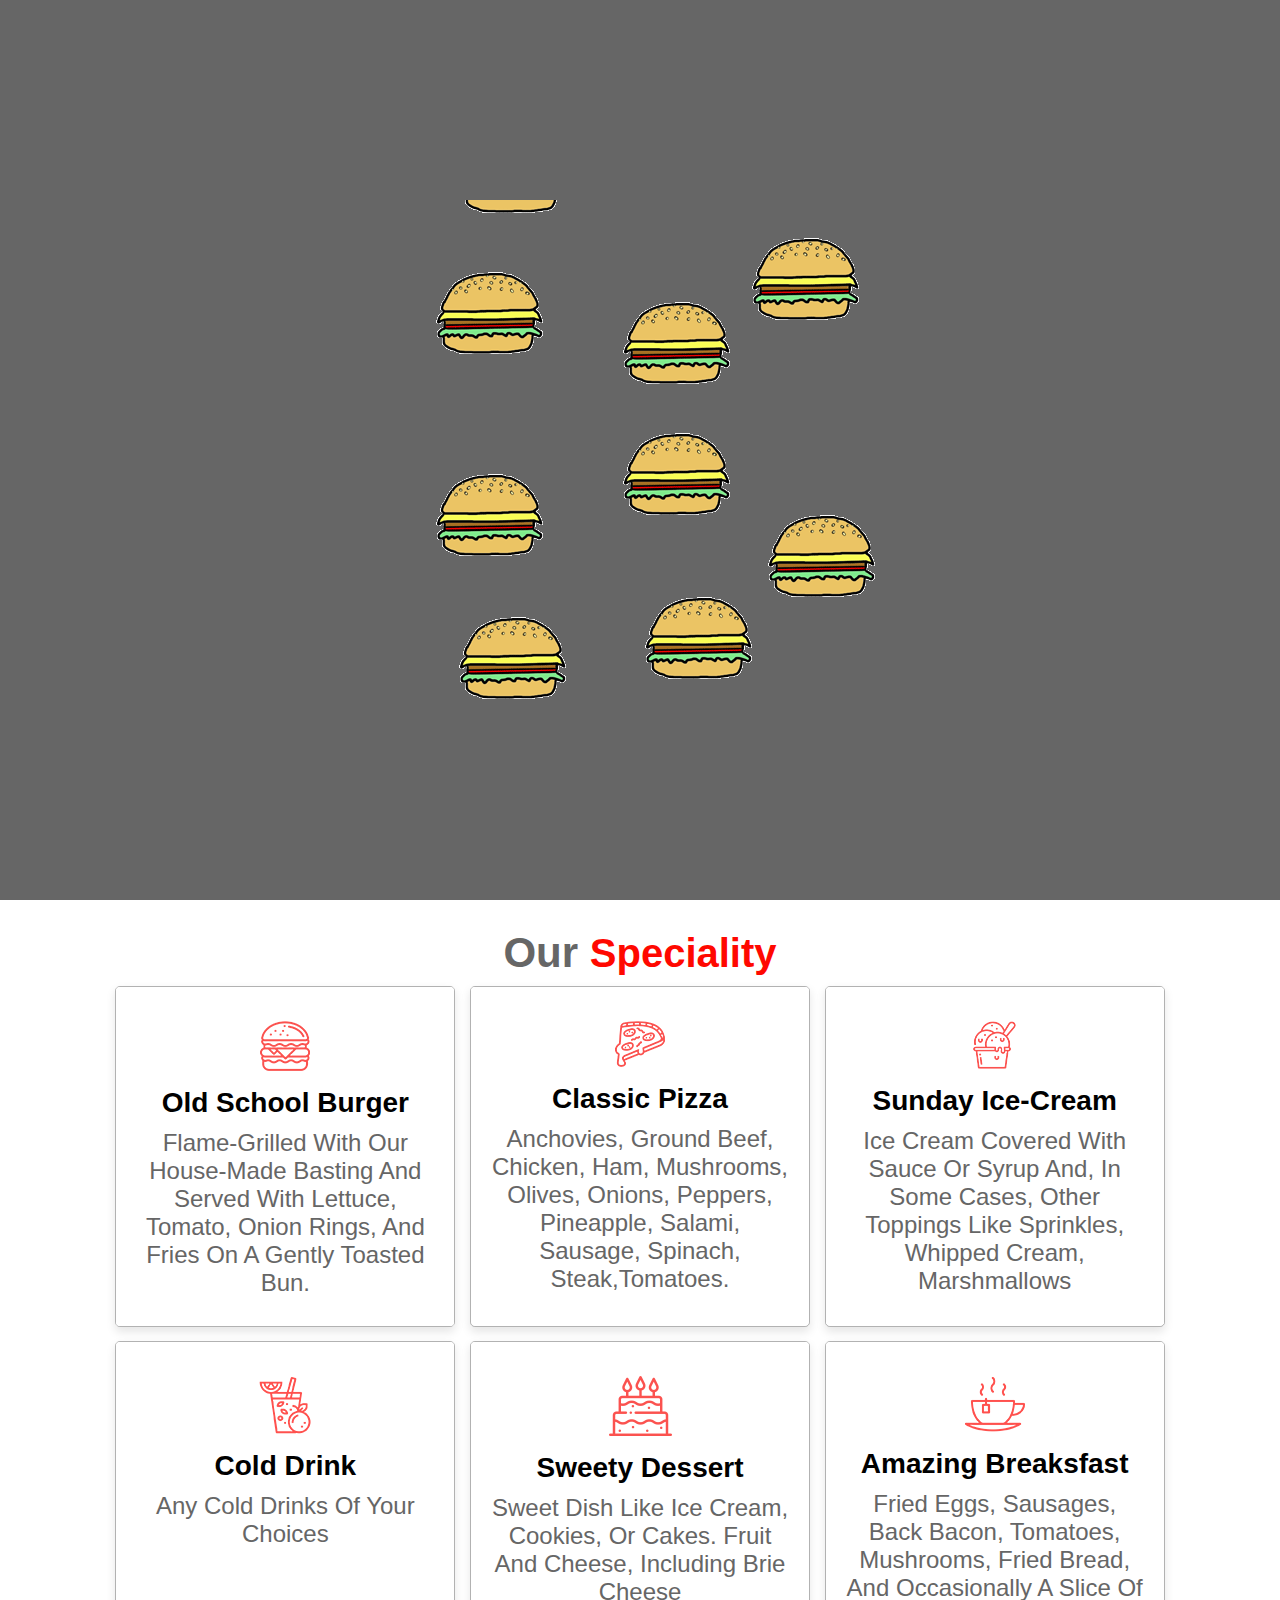
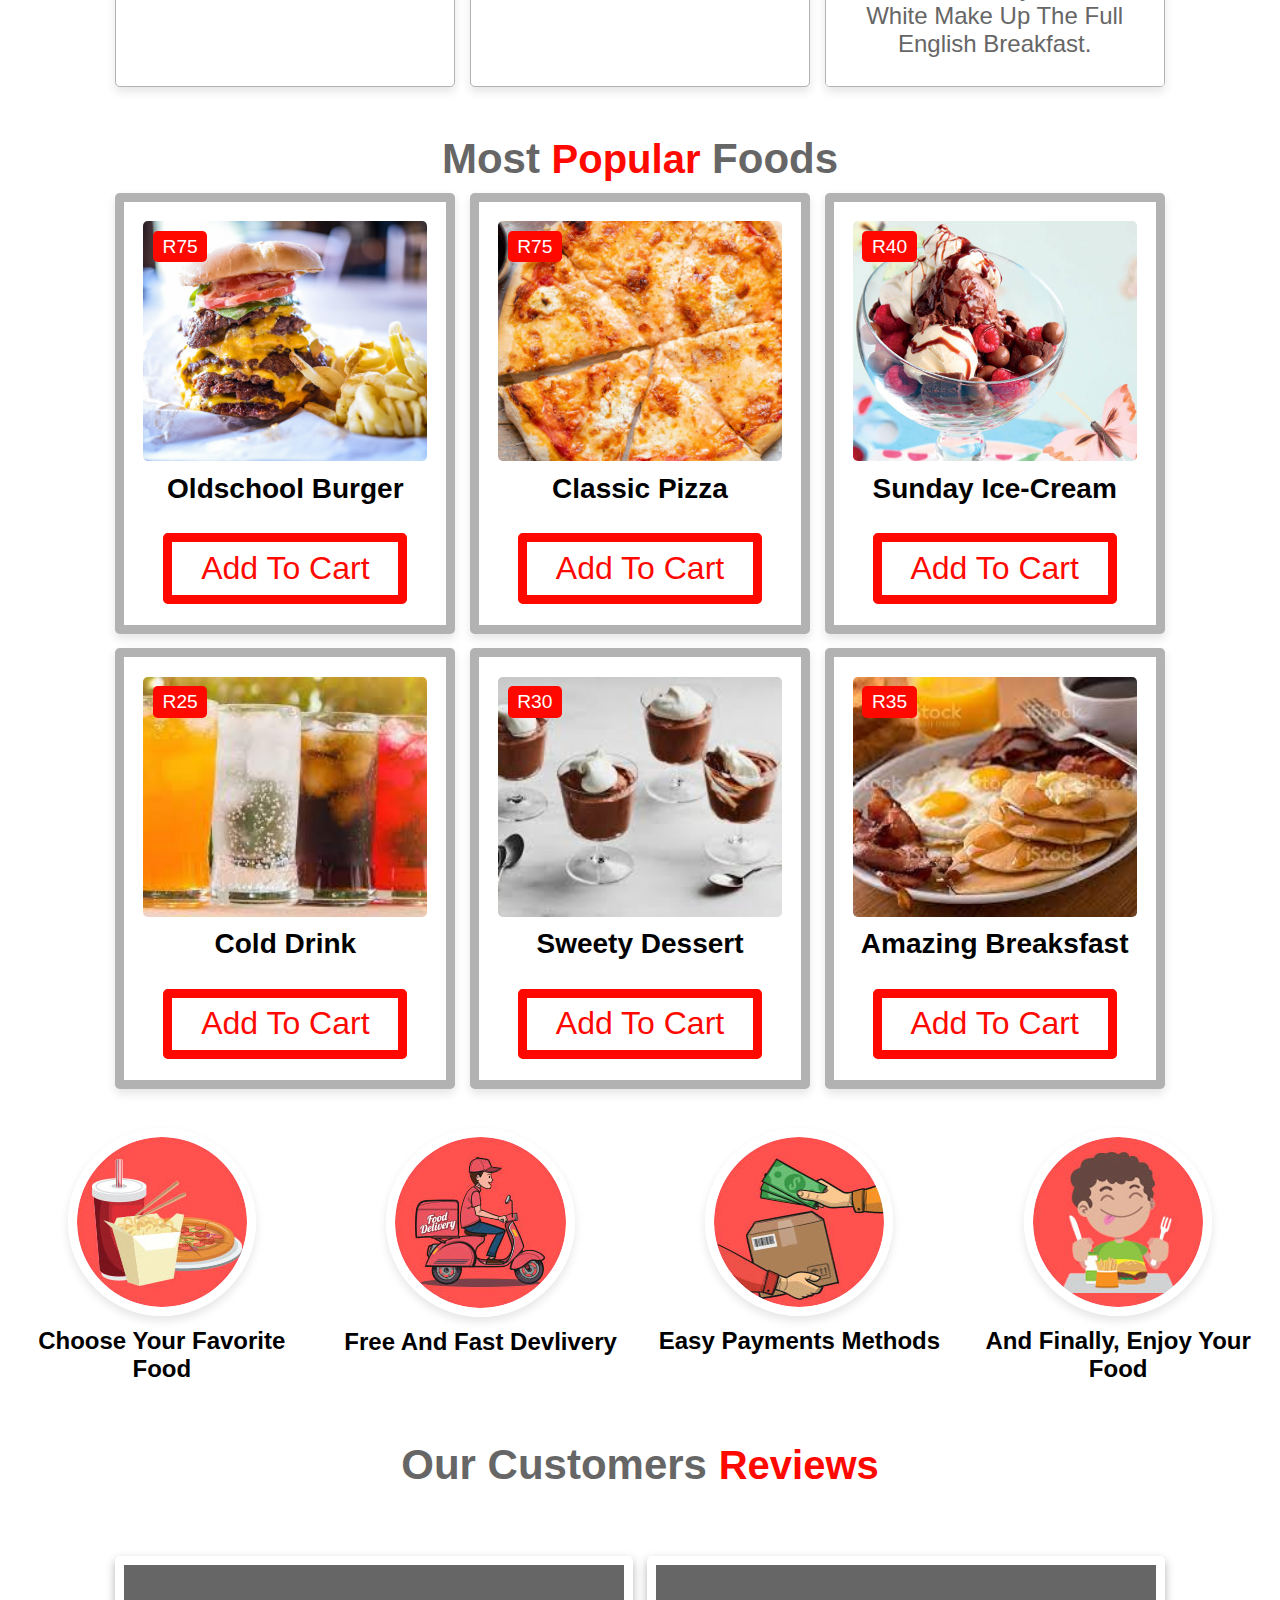
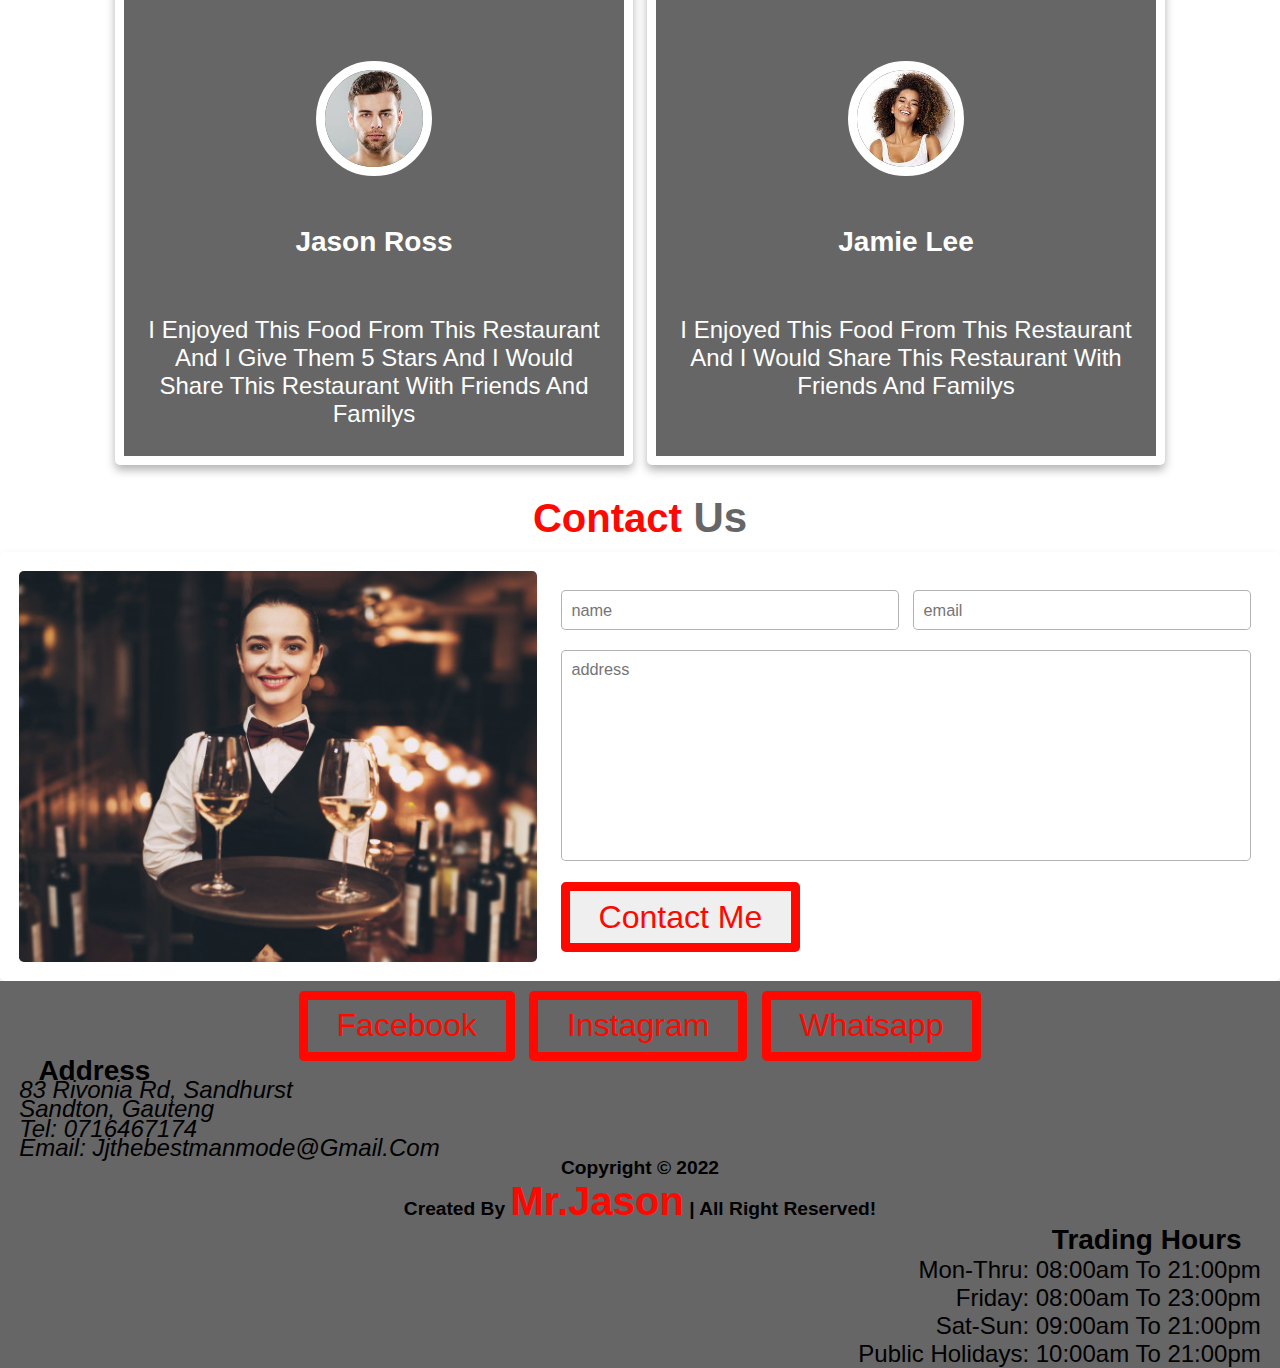
==== index.html @ c1f301dc "Add files via upload" ====
<!DOCTYPE html>
<html lang="en">
<head>
    <meta charset="UTF-8">
    <meta http-equiv="X-UA-Compatible" content="IE=edge">
    <meta name="viewport" content="width=device-width, initial-scale=1.0">
    <title>Restaurant</title>
    <!-- link css file -->
    <link rel="stylesheet" href="https://cdnjs.cloudflare.com/ajax/libs/font-awesome/6.2.0/css/all.min.css" integrity="sha512-xh6O/CkQoPOWDdYTDqeRdPCVd1SpvCA9XXcUnZS2FmJNp1coAFzvtCN9BmamE+4aHK8yyUHUSCcJHgXloTyT2A==" crossorigin="anonymous" referrerpolicy="no-referrer" />
    <link rel="stylesheet" href="css/style.css">
</head>
<body>
    <!-- header section starts -->
    <header>
        <a href="#" class="logo"><i class="fas fa-utensils"></i>Oldschool</a>

        <div id="menu-bar" class="fas fa-bars"></div>

        <nav class="navbar">
            <a href="#home">home</a>
            <a href="#speciality">speciality</a>
            <a href="#popular">popular</a>
            <a href="#review">review</a>
            <a href="#Contact">Contact</a>
            <a href="cartpage.html"><i class="fas fa-cart-shopping"></i>Cart<span class="cart">0</span></a>
        </nav>

    </header>

    <!-- home section start -->

    <section class="home" id="home">

        <div class="content">
            <h1 class="heading">One of the best Restaurant</h1>
            <p>
                The majority of these illustrious eateries use age-old recipes and have architecture and furnishings to match. You can taste a little bit of history without going broke at each of them, despite the fact that there are plenty of old-school.
            </p>
            <a href="#popular" class="btn"> order now</a>
        </div>
        <div class="image">
            <img src="media/home.jpg" alt="">
        </div>

    </section>

    <!-- speciality section starts -->

    <section class="speciality" id="speciality">
        <h1 class="heading"> Our <span>Speciality</span></h1>
        <div class="box-container">
            <div class="box">
                <img class="image"src="media/oldschool.jpeg" alt="">
                <div class="content">
                    <img src="media/s-1.png" alt="">
                    <h3>old school burger</h3>
                    <p>flame-grilled with our house-made basting and served with lettuce, tomato, onion rings, and fries on a gently toasted bun.</p>
                </div>
            </div>
            <div class="box">
                <img class="image"src="media/classicpizza.jpg" alt="">
                <div class="content">
                    <img src="media/s-2.png" alt="">
                    <h3>classic pizza</h3>
                    <p>Anchovies, ground beef, chicken, ham, mushrooms, olives, onions, peppers, pineapple, salami, sausage, spinach, steak,tomatoes.</p>
                </div>
            </div>
            <div class="box">
                <img class="image"src="media/sundae.jpg" alt="">
                <div class="content">
                    <img src="media/s-3.png" alt="">
                    <h3>sunday ice-cream</h3>
                    <p> ice cream covered with sauce or syrup and, in some cases, other toppings like sprinkles, whipped cream, marshmallows</p>
                </div>
            </div>
            <div class="box">
                <img class="image"src="media/colddrink2.jpg" alt="">
                <div class="content">
                    <img src="media/s-4.png" alt="">
                    <h3>cold drink</h3>
                    <p>any cold drinks of your choices</p>
                </div>
            </div>
            <div class="box">
                <img class="image"src="media/dessert.jpg" alt="">
                <div class="content">
                    <img src="media/s-5.png" alt="">
                    <h3>sweety dessert</h3>
                    <p> sweet dish like ice cream, cookies, or cakes. Fruit and cheese, including Brie cheese</p>
                </div>
            </div>
            <div class="box">
                <img class="image"src="media/breaksfast.jpg" alt="">
                <div class="content">
                    <img src="media/s-6.png" alt="">
                    <h3>amazing breaksfast</h3>
                    <p>Fried eggs, sausages, back bacon, tomatoes, mushrooms, fried bread, and occasionally a slice of white make up the full English breakfast.</p>
                </div>
            </div>
        </div>
    </section>
    <!-- popular section starts -->
    <section class="popular" id="popular">
        <h1 class="heading"> Most <span>popular</span> foods</h1>
        <div class="box-container">
            <div class="box">
                <img src="media/oldschool2.jpg" alt="">
                <h3>oldschool burger</h3>
                <div class="stars">
                    <i class="fa-solid fa-star"></i>
                    <i class="fa-solid fa-star"></i>
                    <i class="fa-solid fa-star"></i>
                    <i class="fa-solid fa-star"></i>
                    <i class="fa-solid fa-star"></i>
                </div>
                <span class="price">R75</span>
                <a href="#popular" class="add-cart cart1"> Add to cart</a>
            </div>
            <div class="box">
                <img src="media/classicpizza2.jpg" alt="">
                <h3>classic pizza</h3>
                <div class="stars">
                    <i class="fa-solid fa-star"></i>
                    <i class="fa-solid fa-star"></i>
                    <i class="fa-solid fa-star"></i>
                    <i class="fa-solid fa-star"></i>
                    <i class="fa-solid fa-star"></i>
                </div>
                <span class="price">R75</span>
                <a href="#popular" class="add-cart cart2"> Add to cart</a>
            </div>
            <div class="box">
                <img src="media/sundae2.jpg" alt="">
                <h3>sunday ice-cream</h3>
                <div class="stars">
                    <i class="fa-solid fa-star"></i>
                    <i class="fa-solid fa-star"></i>
                    <i class="fa-solid fa-star"></i>
                    <i class="fa-solid fa-star"></i>
                    <i class="fa-solid fa-star"></i>
                </div>
                <span class="price">R40</span>
                <a href="#popular" class="add-cart cart3"> Add to cart</a>
            </div><div class="box">
                <img src="media/colddrink.jpg" alt="">
                <h3>Cold Drink</h3>
                <div class="stars">
                    <i class="fa-solid fa-star"></i>
                    <i class="fa-solid fa-star"></i>
                    <i class="fa-solid fa-star"></i>
                    <i class="fa-solid fa-star"></i>
                    <i class="fa-solid fa-star"></i>
                </div>
                <span class="price">R25</span>
                <a href="#popular" class="add-cart cart4"> Add to cart</a>
            </div><div class="box">
                <img src="media/dessert2.jpg" alt="">
                <h3>sweety dessert</h3>
                <div class="stars">
                    <i class="fa-solid fa-star"></i>
                    <i class="fa-solid fa-star"></i>
                    <i class="fa-solid fa-star"></i>
                    <i class="fa-solid fa-star"></i>
                    <i class="fa-solid fa-star"></i>
                </div>
                <span class="price">R30</span>
                <a href="#popular" class="add-cart cart5"> Add to cart</a>
            </div><div class="box">
                <img src="media/breaksfast2.jpg" alt="">
                <h3>amazing breaksfast</h3>
                <div class="stars">
                    <i class="fa-solid fa-star"></i>
                    <i class="fa-solid fa-star"></i>
                    <i class="fa-solid fa-star"></i>
                    <i class="fa-solid fa-star"></i>
                    <i class="fa-solid fa-star"></i>
                </div>
                <span class="price">R35</span>
                <a href="#popular" class="add-cart cart6"> Add to cart</a>
            </div>
        </div>
    </section>
    <!-- steps section starts -->
    <section class="steps">

        <div class="box">
            <img src="media/step-1.jpg" alt="">
            <h3>choose your favorite food</h3>
        </div>
        <div class="box">
            <img src="media/step-2.jpg" alt="">
            <h3>free and fast devlivery</h3>
        </div>
        <div class="box">
            <img src="media/step-3.jpg" alt="">
            <h3>easy payments methods</h3>
        </div>
        <div class="box">
            <img src="media/step-4.jpg" alt="">
            <h3>and finally, enjoy your food</h3>
        </div>
    </section>
    <!-- review section start -->
    <section class="review" id="review">
        <h1 class="heading">Our customers <span>reviews</span></h1>
        <div class="box-container">
            <div class="box">
                <img src="media/ross.jpg" alt="">
                <h3>Jason Ross</h3>
                <div class="stars">
                    <i class="fa-solid fa-star"></i>
                    <i class="fa-solid fa-star"></i>
                    <i class="fa-solid fa-star"></i>
                    <i class="fa-solid fa-star"></i>
                    <i class="fa-solid fa-star"></i>
                </div>
                <p> i enjoyed this food from this Restaurant and i give them 5 stars and i would share this Restaurant with friends and familys</p>
            </div>
            <div class="box">
                <img src="media/lee.jpg" alt="">
                <h3>Jamie lee</h3>
                <div class="stars">
                    <i class="fa-solid fa-star"></i>
                    <i class="fa-solid fa-star"></i>
                    <i class="fa-solid fa-star"></i>
                    <i class="fa-solid fa-star"></i>
                    <i class="fa-solid fa-star"></i>
                </div>
                <p> i enjoyed this food from this Restaurant and i would share this Restaurant with friends and familys</p>
            </div>
        </div>
    </section>
    <!-- order section starts -->
    <sectin class="order" id="Contact">
        <h1 class="heading"><span>Contact</span> us</h1>
        <div class="row">
            <div class="image">
                <img src="media/order-img.jpg" alt="">
            </div>
            <form action="">
                <div class="inputBox">
                    <input type="text" placeholder="name">
                    <input type="email" placeholder="email">
                </div>
                <textarea placeholder="address" name="" id="" cols="30" rows="10"></textarea>
                <input type="submit" value="Contact Me" class="btn">
            </form>
        </div>
    </section>
    <!-- footer  start -->
    <div class="main_footer">
        <div class="share">
            <a href="#Contact" class="btn">Facebook</a>
            <a href="#Contact" class="btn">Instagram</a>
            <a href="#Contact" class="btn">Whatsapp</a>
        </div>
        <div class="content">
            <div class="left">
                <h3>Address</h3>
                <address>
                    83 Rivonia Rd, Sandhurst <br>
                    sandton, Gauteng <br>
                    tel: 0716467174 <br>
                    email: jjthebestmanmode@gmail.com <br>
                </address>
            </div>
            <div class="center">
                <h1 class="credit"> Copyright &copy 2022 <br> created by <span>Mr.Jason</span> | all right reserved!</h1>
            </div>
            <div class="right">
                <h3>Trading hours</h3>
                <ul class="trading-hours">
                    <li>Mon-Thru: 08:00am to 21:00pm</li>
                    <li>friday: 08:00am to 23:00pm</li>
                    <li>sat-sun: 09:00am to 21:00pm</li>
                    <li>public holidays: 10:00am to 21:00pm</li>
                </ul>
            </div>
        </div>
    </div>
    <!-- scroll top button -->
    <a href="#home" class="fas fa-angle-up" id="scroll-top" ></a>
    <!-- loader start -->
    <div class="loader-container">
        <img src="media/loader.gif" alt="">
    </div>
    <!-- link js file  -->
    <script src="js/app.js"></script>
    <script src="js/cart.js"></script>
    <script src="js/loader.js"></script>
</body>
</html>
---- css/style.css ----
/* root */
:root{
    --black:#666;
    --red:#ff0800;

}
*{
    font-family:Arial, Helvetica, sans-serif;
    margin: 0;
    padding: 0;
    box-sizing: border-box;
    outline: none;
    border: none;
    text-decoration: none;
    text-transform: capitalize;
    transition: all .2s linear;

}
*::selection{
    background-color: var(--red);
    color: #fff;
}
/* html */
html{
    font-size: 60%;
    overflow-x: hidden;
    scroll-behavior: smooth;
    scroll-padding-top: 6rem;
}
/* body */
body{
    background-color: #fff;
}
/* section */
section{
    padding: 2rem 9%;
}
/* heading */
.heading{
    text-align: center;
    font-size: 42px;
    padding: 1rem;
    color: #666;
}
/* span */
span{
    color: var(--red);
}
/* button  */
.btn{
    display: inline-block;
    padding: .8rem 3rem;
    border: 1rem solid var(--red);
    color: var(--red);
    cursor: pointer;
    font-size: 32px;
    border-radius: .5rem;
    position: relative;
    overflow: hidden;
    z-index: 0;
    margin-top: 1rem;
}
.btn::before{
    content: '';
    position: absolute;
    top: 0;
    right: 0;
    width: 0%;
    height: 100%;
    background-color: var(--red);
    transition: .3s linear;
    z-index: -1;
}
.btn:hover::before{
    width: 100%;
    left: 0;
}
.btn:hover{
    color: #fff;
}
span{
    color: var(--red);
    font-size: 40px;
}
.btn{
    display: inline-block;
    padding: .8rem 3rem;
    border: 1rem solid var(--red);
    color: var(--red);
    cursor: pointer;
    font-size: 32px;
    border-radius: .5rem;
    position: relative;
    overflow: hidden;
    z-index: 0;
    margin-top: 1rem;
}
.btn::before{
    content: '';
    position: absolute;
    top: 0;
    right: 0;
    width: 0%;
    height: 100%;
    background-color: var(--red);
    transition: .3s linear;
    z-index: -1;
}
.btn:hover::before{
    width: 100%;
    left: 0;
}
.btn:hover{
    color: #fff;
}
header{
    position: fixed;
    top: 0;
    left: 0;
    right: 0;
    z-index: 1000;
    display: flex;
    align-items: center;
    justify-content: space-between;
    background-color: var(--black);
    padding: 2rem;
    box-shadow: 0 .5rem 1rem rgba(0, 0, 0, .1);
}
header .logo{
    font-size: 2.5rem;
    font-weight: bolder;
    color: black
}
header .logo i{
    padding-right: .5rem;
    color: var(--red);
}
header .navbar a{
    font-size: 28px;
    margin-left: 2rem;
    color: black;
}
header .navbar a:hover{
    color: var(--red);
}
#menu-bar{
    font-size: 3rem;
    cursor: pointer;
    color: black;
    border: 1rem solid black;
    border-radius: .3rem;
    padding: .5rem 1.5rem;
    display: none;
}
/* hero section */
.home{
    display: flex;
    flex-wrap: wrap;
    gap: 1.5rem;
    min-height: 100vh;
    align-items: center;
    background:url(#) no-repeat;
    background-size: cover;
    background-position: center;
}
.home .content{
    flex:1 1 40rem;
    padding-top: 6.5rem;
}
.home .image{
    flex:1 1 40rem;
}
.home .image img{
    width: 100%;
    padding: 1rem;
    animation: float 3s linear infinite;
}

@keyframes float{
    0%, 100%{
        transform: translateY(0rem);
    }
    50%{
        transform: translateY(3rem);
    }
}

.home .content h3{
    font-size: 28px;
    color: #666;
}
.home .content p{
    font-size: 24px;
    color: black;
    padding: 1rem 0;
}
/* speciality section */
.speciality .box-container{
    display: flex;
    flex-wrap: wrap;
    gap: 1.5rem;

}
.speciality .box-container .box{
    flex:1 1 30rem;
    position: relative;
    overflow: hidden;
    box-shadow: 0 .5rem 1rem rgba(0,0,0,.1);
    border: .1rem solid rgba(0,0,0,.3);
    cursor: pointer;
    border-radius: .5rem;
}
.speciality .box-container .box .image{
    height: 100%;
    width: 100%;
    object-fit: cover;
    position: absolute;
    top: -100%;
    left: 0;
}
.speciality .box-container .box .content{
    text-align: center;
    background: #fff;
    padding: 2rem;
}
.speciality .box-container .box .content img{
    margin: 1.5rem 0;
    height: 100%;
}
.speciality .box-container .box .content h3{
    font-size: 28px;
    color: black;
}
.speciality .box-container .box .content p{
    font-size: 24px;
    color: var(--black);
    padding: 1rem 0;
}
.speciality .box-container .box:hover .image{
    top: 0;
}
.speciality .box-container .box:hover .content{
    transform: translateY(100%);
}
/* popular section */
.popular .box-container{
    display: flex;
    flex-wrap: wrap;
    gap: 1.5rem;
}
.popular .box-container .box{
    padding: 2rem;
    background: #fff;
    box-shadow: 0 .5rem 1rem rgba(0,0,0,.1);
    border: 1rem solid rgba(0,0,0,.3);
    border-radius: .5rem;
    text-align: center;
    flex: 1 1 30rem;
    position: relative;
}
.popular .box-container .box img{
    height: 25rem;
    object-fit: cover;
    width: 100%;
    border-radius: .5rem;
}
.popular .box-container .box .price{
    position: absolute;
    top: 3rem;
    left: 3rem;
    background: var(--red);
    color: #fff;
    font-size: 2rem;
    padding: .5rem 1rem;
    border-radius: .5rem;
}
.popular .box-container .box h3{
    color: black;
    font-size: 28px;
    padding-top: 1rem;
}
.popular .box-container .box .stars i{
    color: var(--red);
    font-size: 1.7rem;
    padding: 1rem .1rem;
}
.popular .box-container .box .add-cart{
    display: inline-block;
    padding: .8rem 3rem;
    border: 1rem solid var(--red);
    color: var(--red);
    cursor: pointer;
    font-size: 32px;
    border-radius: .5rem;
    position: relative;
    overflow: hidden;
    z-index: 0;
    margin-top: 1rem;
}
.popular .box-container .box .add-cart:hover{
    color: #fff;
    background-color: var(--red);
}
/* step section */
.steps{
    display: flex;
    flex-wrap: wrap;
    gap: 1.5rem;
    padding: 1rem ;
}
.steps .box{
    flex: 1 1 25rem;
    padding: 1rem;
    text-align: center;
}
.steps .box img{
    border-radius: 50%;
    border: 1rem solid #fff;
    box-shadow: 0 .5rem 1rem rgba(0,0,0,.1);
}
.steps .box h3{
    font-size: 24px;
    color: black;
    padding: 1rem 0;
}
/* review section */
.review .box-container{
    display: flex;
    flex-wrap: wrap;
    gap: 1.5rem;
}
.review .box-container .box{
    text-align: center;
    padding: 2rem;
    border: 1rem solid #fff;
    box-shadow:0 .5rem 1rem rgba(0,0,0,.3);
    border-radius: .5rem;
    flex: 1 1 30rem;
    background: var(--black);
    margin-top: 6rem;
}
.review .box-container .box img{
    height: 12rem;
    width: 12rem;
    border-radius: 50%;
    border: 1rem solid #fff;
    margin-top: 8rem;
    object-fit: cover;
}
.review .box-container .box h3{
    font-size: 28px;
    color: #fff;
    padding: 5rem 0;
}
.review .box-container .box .stars i{
    font-size: 2rem;
    color: var(--red);
    padding: 5rem 0;
}
.review .box-container .box p{
    font-size: 24px;
    color: #fff;
    padding: 1rem 0;
}
/* contact section */
.order .row{
    padding: 2rem;
    box-shadow: 0 .5rem 1rem rgba(0,0,0,.1);
    background: #fff;
    display: flex;
    flex-wrap: wrap;
    gap: 1.5rem;
    border-radius: .5rem;
}
.order .row .image{
    flex:1 1 30rem;
}
  
.order .row .image img{
    height: 100%;
    width:100%;
    object-fit: cover;
    border-radius: .5rem;
}
  
.order .row form{
    flex:1 1 50rem;
    padding:1rem;
}


.order .row form .inputBox{
    display: flex;
    justify-content: space-between;
    flex-wrap: wrap;
}
.order .row form .inputBox input, .order .row form textarea{
    padding: 1rem;
    margin: 1rem 0;
    font-size: 1.7rem;
    color: black;
    text-transform: none;
    border: .1rem solid rgba(0,0,0,.3);
    border-radius: .5rem;
    width: 49%;
}
.order .row form textarea{
    width: 100%;
    resize: none;
    
}
/* footer section */
.main_footer{
    width: 100%;
    height: auto;
    background-color: var(--black);
    color: black;
}
.main_footer.content{
    width: 100%;
    height: 100%;
    margin: 0 auto;
    display: flex;
    justify-content: space-between;
    
}
.main_footer .share{
    display: flex;
    gap: 1.5rem;
    justify-content: center;
    flex-wrap: wrap;
}
.left{
    font-size: 24px;
    line-height: 2rem;
    padding-left: 2rem;
    text-align: left;
    
}
.left h3{
    font-size: 28px;
    color: black;
    margin-left: 2rem;
}
.center{
    text-align: center;
}
.right{
    display: flex;
    flex-direction: column;
    height: 50%;
    font-size: 24px;
    padding-right: 2rem;
    text-align: right;
}
.right h3{
    font-size: 28px;
    color: black;
    margin-right: 2rem;
}
.right .trading-hours{
    list-style: none;
}
/* scroll button */
#scroll-top{
    position: fixed;
    top: -100%;
    right: 2rem;
    padding: .5rem 1.5rem;
    font-size: 4rem;
    background: var(--red);
    color: var(--black);
    border-radius: .5rem;
    transition: 1s linear;
    z-index: 1000;
}
#scroll-top.active{
    top: calc(100% - 12rem);
}
/* loader screen */
.loader-container{
    position: fixed;
    top: 0;
    left: 0;
    z-index: 10000;
    background: var(--black);
    display: flex;
    align-items: center;
    justify-content: center;
    height: 100%;
    width: 100%;
}
.loader-container.fade-out{
    top: -120%;
}


/* cart page */
.products-container{
    max-width: 650px;
    justify-content: space-around;
    margin: 0 auto;
    margin-top: 10%;

    font-size: 2rem;
}
.products-container i{
    font-size: 2.5rem;
    color: var(--black);
    background-color: var(--red);
    margin-left: 10px;
    margin-right: 10px;
    cursor: pointer;
    

}
.product-header{
    width: 100%;
    max-width: 650px;
    display: flex;
    justify-content: flex-start;
    border-bottom: 4px solid var(--black);
    margin: 0 auto;
}
.product-title{
    width: 45%;
    text-align: center;
    font-size: 28px;
}
.product-price{
    width: 15%;
    display: flex;
    align-items: center;
    font-size: 28px;
}
.product-quantity{
    width: 30%;
    display: flex;
    align-items: center;
    font-size: 28px;
}
.product-total{
    width: 10%;
    display: flex;
    align-items: center;
    font-size: 28px;
}
.products{
    width: 100%;
    display: flex;
    flex-wrap: wrap;
}
.product{
    width: 45%;
    display: flex;
    justify-content: space-around;
    text-align: center;
    align-items: center;
    padding: 10px 0;
}

.cartTotalContainer{
    display: flex;
    justify-content: flex-end;
    width: 100%;
    padding: 10px 0;
}
.cartTotalTitle{
    width: 30%;
    font-size: 28px;
}
.cartTotal{
    width: 10%;
    font-size: 28px;
}





















/* media queries */
@media(max-width:991px){
    html{
        font-size: 80%;
        align-items: center;
    }
    header{
        padding: 2rem;
    }
    section{
        padding: 2rem ;
    }
}
@media(max-width:768px){
    html{
        font-size: 75%;
        align-items: center;
    }
    #menu-bar{
        display: initial;
    } 
    header .navbar{
        position: absolute;
        top: 100%;
        left: 0;
        right: 0;
        background-color: #fff;
        border-top: .1rem solid rgba(0,0,0,.1);
        clip-path: polygon(0 0, 100% 0, 100% 0, 0 0);
    }
    header .navbar.active{
        clip-path: polygon(0 0, 100% 0, 100% 100%, 0 100%);
    }
    header .navbar a{
        margin: 1.5rem;
        padding: 1.5rem;
        display: block;
        border: 2rem solid rgba(0, 0, 0, .1);
        border-left: .5rem solid var(--red);
        background-color: #666;
    }
}
@media(max-width:450px){
    html{
        font-size: 50%;
        align-items: center;
    }
    .order .row form .inputBox input{
        width: 100%;
    }
}
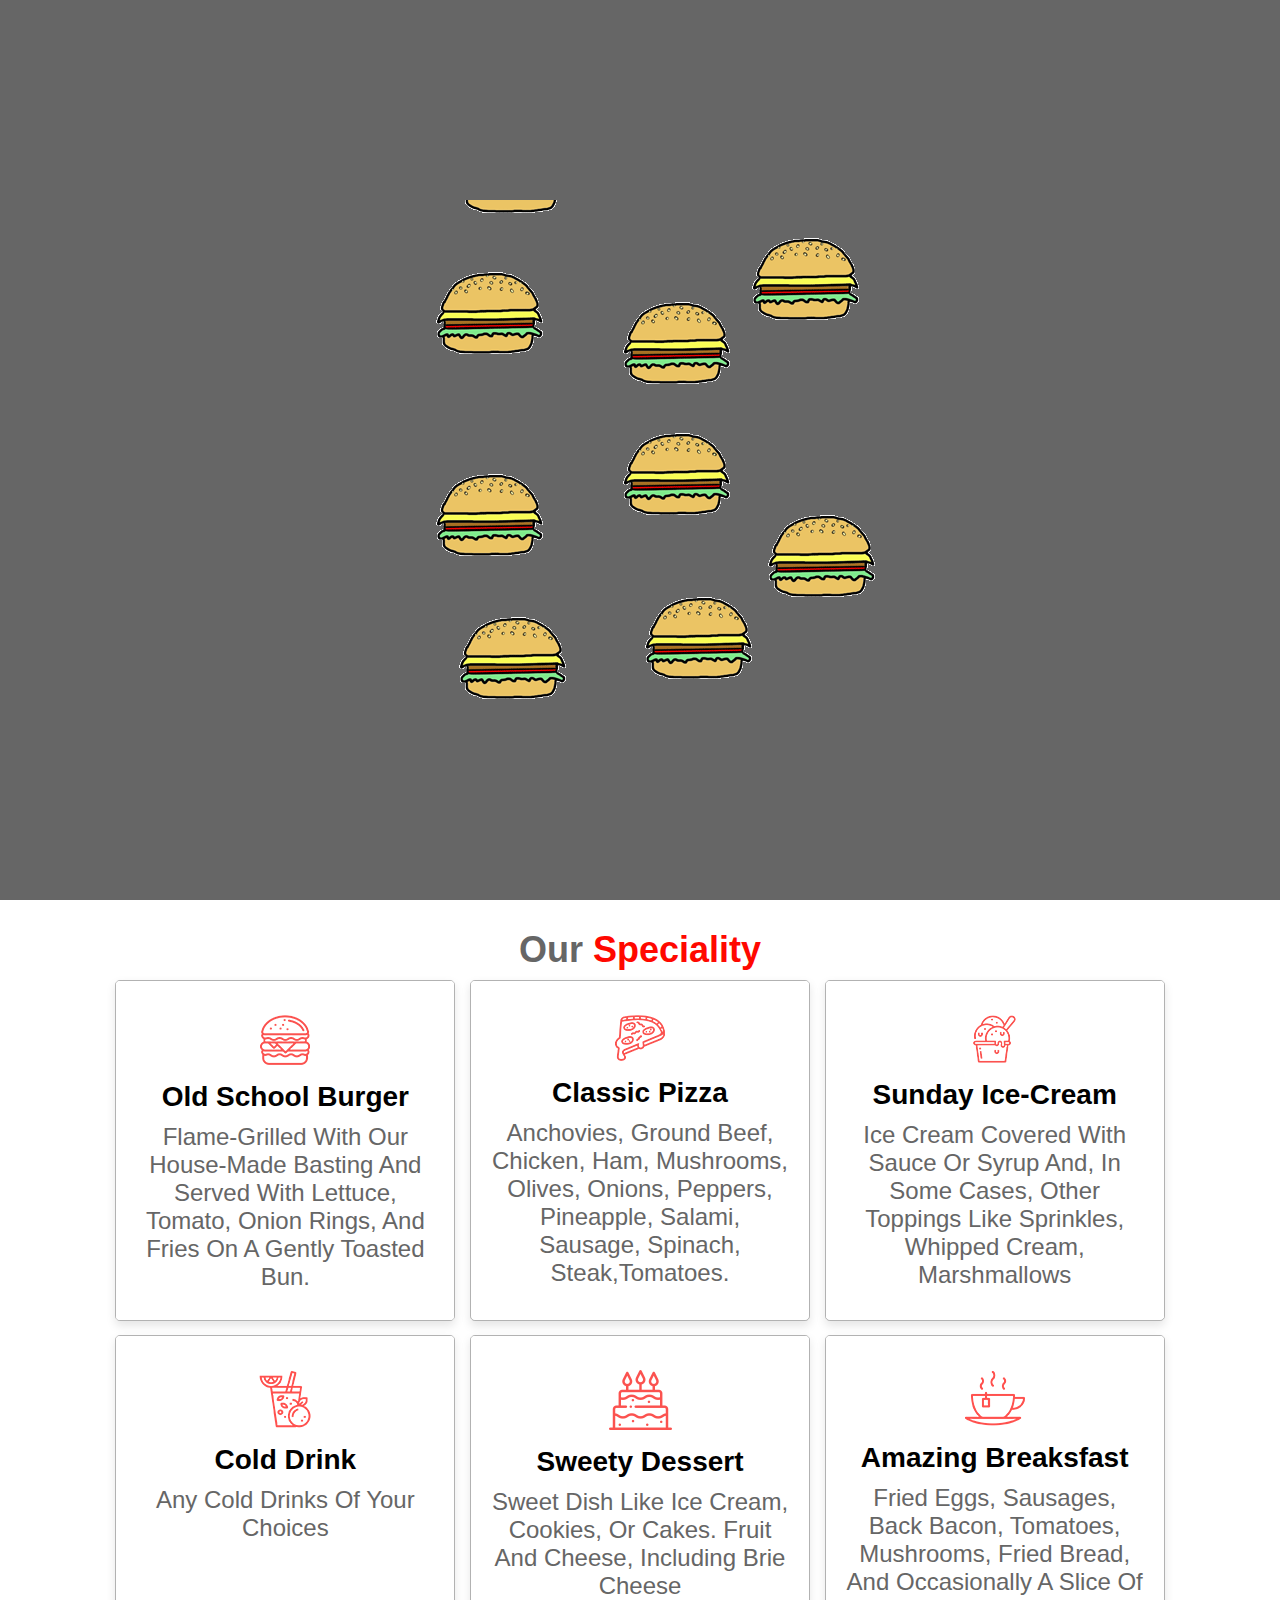
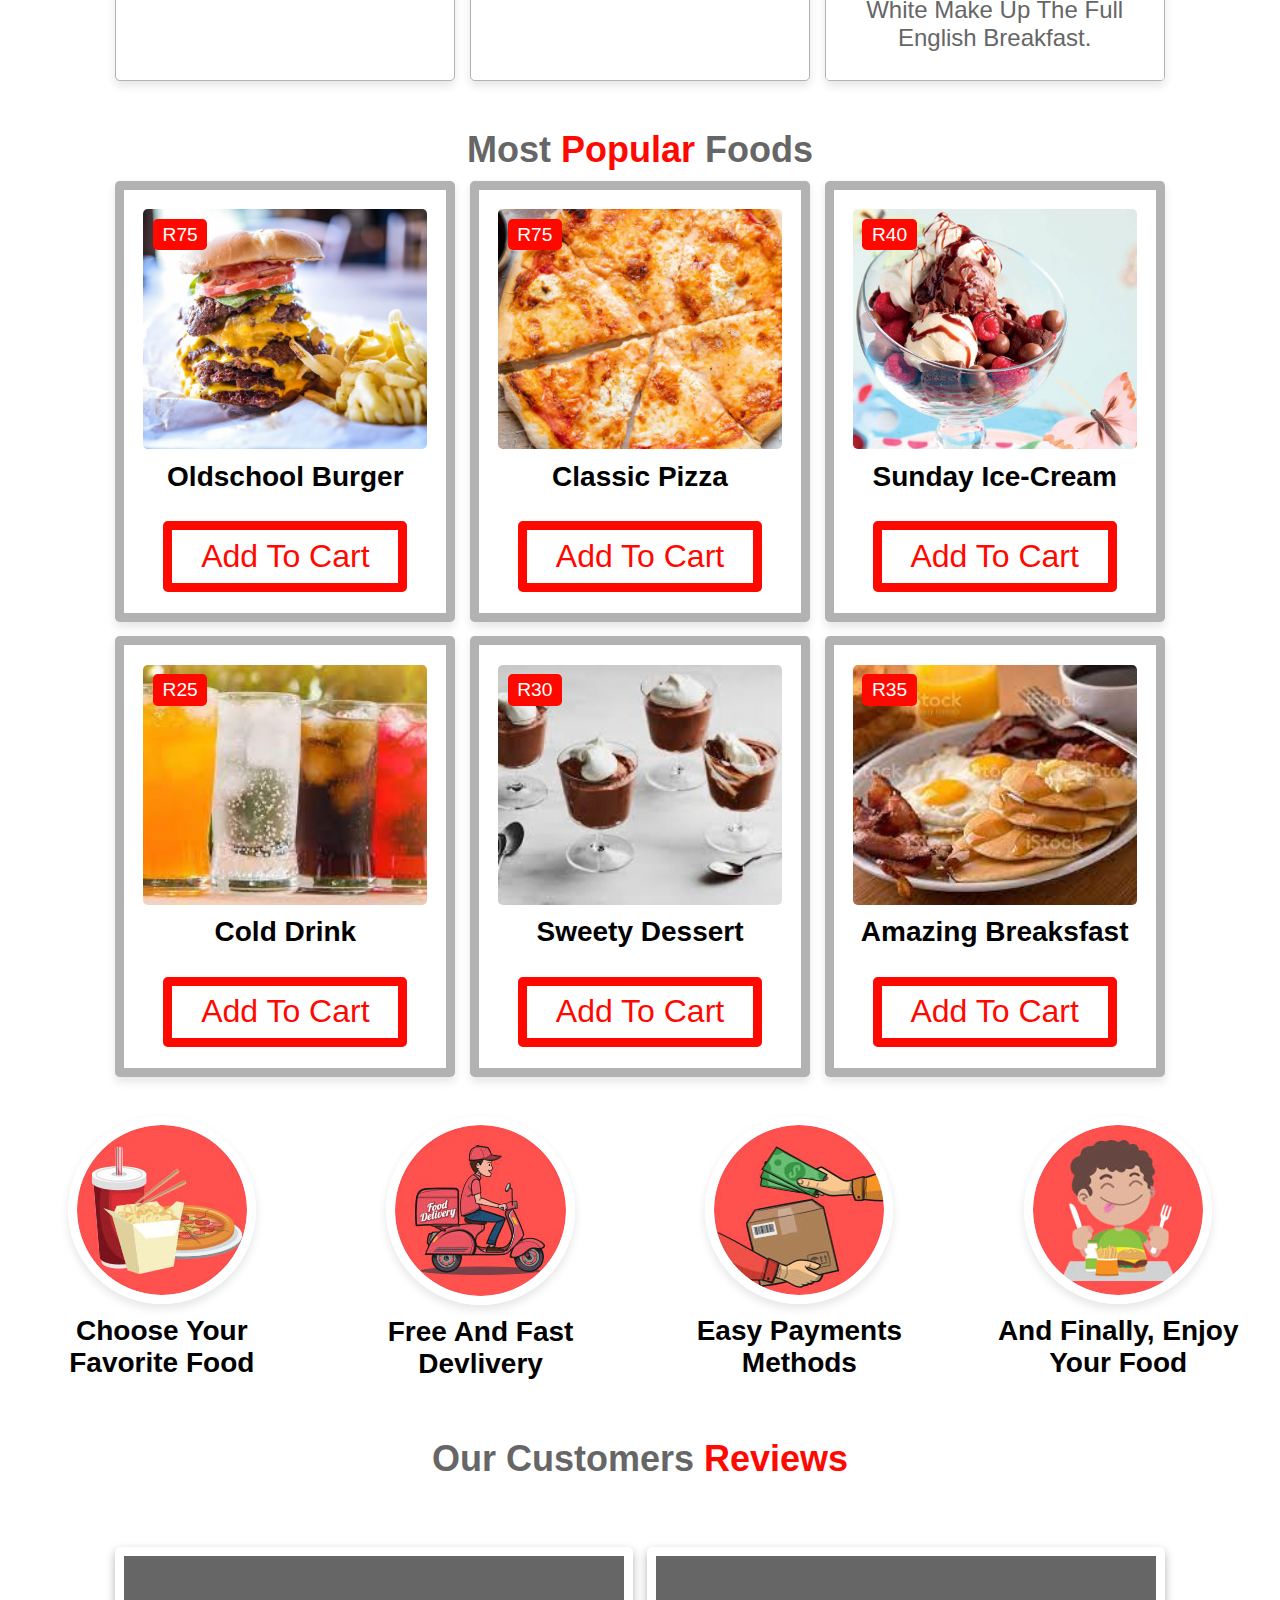
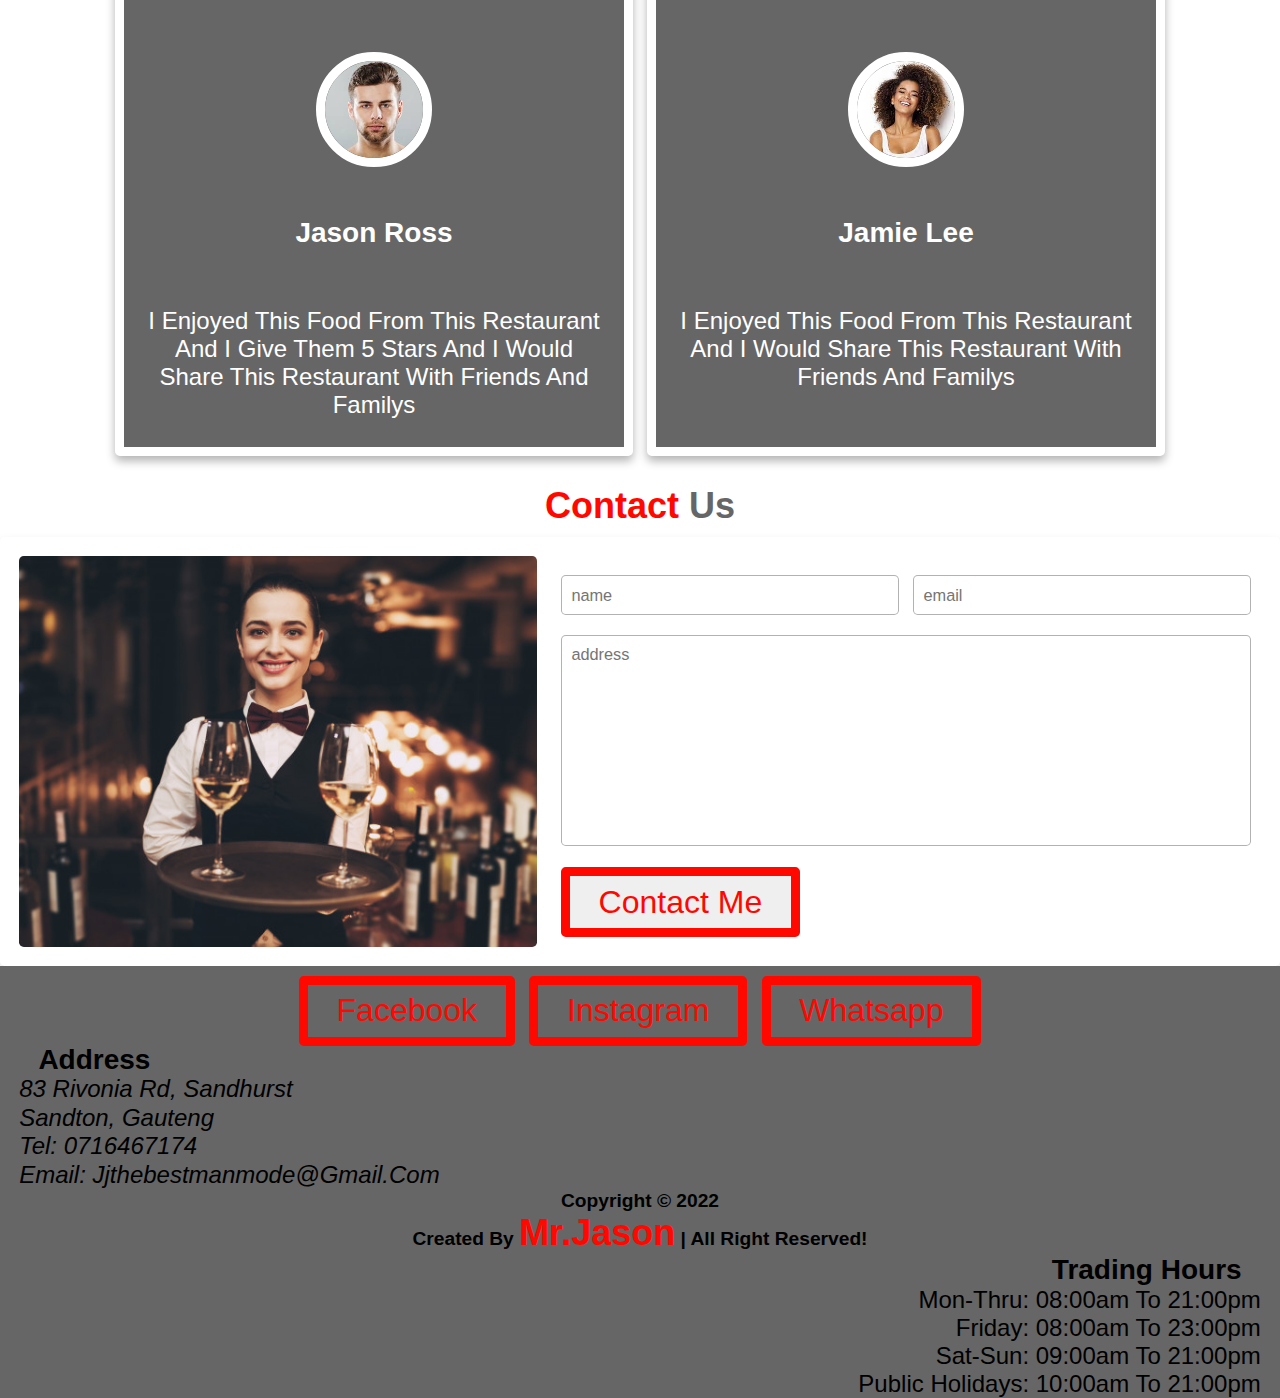
==== commit 278eb3fb: "Add files via upload" ====
--- a/index.html
+++ b/index.html
@@ -250,9 +250,9 @@
     <!-- footer  start -->
     <div class="main_footer">
         <div class="share">
-            <a href="#Contact" class="btn">Facebook</a>
-            <a href="#Contact" class="btn">Instagram</a>
-            <a href="#Contact" class="btn">Whatsapp</a>
+            <a href="https://www.facebook.com/profile.php?id=100088728997720" class="btn">Facebook</a>
+            <a href="https://www.instagram.com/oldschool_restaurant/" class="btn">Instagram</a>
+            <a href="https://wa.me/27716467174" class="btn">Whatsapp</a>
         </div>
         <div class="content">
             <div class="left">
--- a/css/style.css
+++ b/css/style.css
@@ -38,7 +38,7 @@
 /* heading */
 .heading{
     text-align: center;
-    font-size: 42px;
+    font-size: 36px;
     padding: 1rem;
     color: #666;
 }
@@ -77,42 +77,13 @@
 }
 .btn:hover{
     color: #fff;
+    background-color: var(--red);
 }
 span{
     color: var(--red);
-    font-size: 40px;
-}
-.btn{
-    display: inline-block;
-    padding: .8rem 3rem;
-    border: 1rem solid var(--red);
-    color: var(--red);
-    cursor: pointer;
-    font-size: 32px;
-    border-radius: .5rem;
-    position: relative;
-    overflow: hidden;
-    z-index: 0;
-    margin-top: 1rem;
-}
-.btn::before{
-    content: '';
-    position: absolute;
-    top: 0;
-    right: 0;
-    width: 0%;
-    height: 100%;
-    background-color: var(--red);
-    transition: .3s linear;
-    z-index: -1;
-}
-.btn:hover::before{
-    width: 100%;
-    left: 0;
-}
-.btn:hover{
-    color: #fff;
-}
+    font-size: 36px;
+}
+
 header{
     position: fixed;
     top: 0;
@@ -136,7 +107,7 @@
     color: var(--red);
 }
 header .navbar a{
-    font-size: 28px;
+    font-size: 24px;
     margin-left: 2rem;
     color: black;
 }
@@ -144,7 +115,7 @@
     color: var(--red);
 }
 #menu-bar{
-    font-size: 3rem;
+    font-size: 16px;
     cursor: pointer;
     color: black;
     border: 1rem solid black;
@@ -185,10 +156,6 @@
     }
 }
 
-.home .content h3{
-    font-size: 28px;
-    color: #666;
-}
 .home .content p{
     font-size: 24px;
     color: black;
@@ -280,7 +247,7 @@
     padding-top: 1rem;
 }
 .popular .box-container .box .stars i{
-    color: var(--red);
+    color: var(--black);
     font-size: 1.7rem;
     padding: 1rem .1rem;
 }
@@ -319,7 +286,7 @@
     box-shadow: 0 .5rem 1rem rgba(0,0,0,.1);
 }
 .steps .box h3{
-    font-size: 24px;
+    font-size: 28px;
     color: black;
     padding: 1rem 0;
 }
@@ -422,6 +389,7 @@
     margin: 0 auto;
     display: flex;
     justify-content: space-between;
+    padding-top: 20px;
     
 }
 .main_footer .share{
@@ -432,7 +400,7 @@
 }
 .left{
     font-size: 24px;
-    line-height: 2rem;
+    line-height: 3rem;
     padding-left: 2rem;
     text-align: left;
     
@@ -505,7 +473,7 @@
     font-size: 2rem;
 }
 .products-container i{
-    font-size: 2.5rem;
+    font-size: 2rem;
     color: var(--black);
     background-color: var(--red);
     margin-left: 10px;
@@ -532,12 +500,14 @@
     display: flex;
     align-items: center;
     font-size: 28px;
+    padding-right: 10px;
 }
 .product-quantity{
     width: 30%;
     display: flex;
     align-items: center;
     font-size: 28px;
+    padding-left: 10px;
 }
 .product-total{
     width: 10%;
@@ -549,6 +519,8 @@
     width: 100%;
     display: flex;
     flex-wrap: wrap;
+    font-size: 24px;
+   
 }
 .product{
     width: 45%;
@@ -556,7 +528,7 @@
     justify-content: space-around;
     text-align: center;
     align-items: center;
-    padding: 10px 0;
+    padding: 5px 10px;
 }
 
 .cartTotalContainer{
@@ -598,7 +570,6 @@
 @media(max-width:991px){
     html{
         font-size: 80%;
-        align-items: center;
     }
     header{
         padding: 2rem;
@@ -629,19 +600,75 @@
     }
     header .navbar a{
         margin: 1.5rem;
-        padding: 1.5rem;
+        padding: .5rem;
         display: block;
         border: 2rem solid rgba(0, 0, 0, .1);
         border-left: .5rem solid var(--red);
         background-color: #666;
     }
+    
 }
 @media(max-width:450px){
     html{
         font-size: 50%;
-        align-items: center;
     }
     .order .row form .inputBox input{
         width: 100%;
     }
+    .products-container{
+        width: 425px;
+        margin-top: 25%;
+        align-items: center;
+    }
+    .product-header{
+        width: 100%;
+        max-width: 425px;
+        border-bottom: 4px solid var(--black);
+        margin: 0 auto;
+    }
+    .product span{
+        font-size: 20px;
+    }
+    .product-title{
+        width: 25%;
+        font-size: 20px;
+    }
+    .product-price{
+        width: 10%;
+        align-items: center;
+        font-size: 20px;
+        padding-right: 10px;
+        padding-left: 20px;
+    }
+    .product-quantity{
+        width: 15%;
+        font-size: 20px;
+        padding-left: 60px;
+    }
+    .product-total{
+        width: 5%;
+        align-items: center;
+        padding-left: 120px;
+        font-size: 20px;
+    }
+    .products{
+        width: 100%;
+    }
+    .product{
+        width: 25%;
+        align-items: center;
+    }
+    .cartTotalContainer{
+        width: 55%;
+    }
+    .cartTotalTitle{
+        width: 15%;
+        font-size: 20px;
+        padding-left: 120px;
+    }
+    .cartTotal{
+        width: 5%;
+        font-size: 20px;
+        padding-left: 120px;
+    }
 }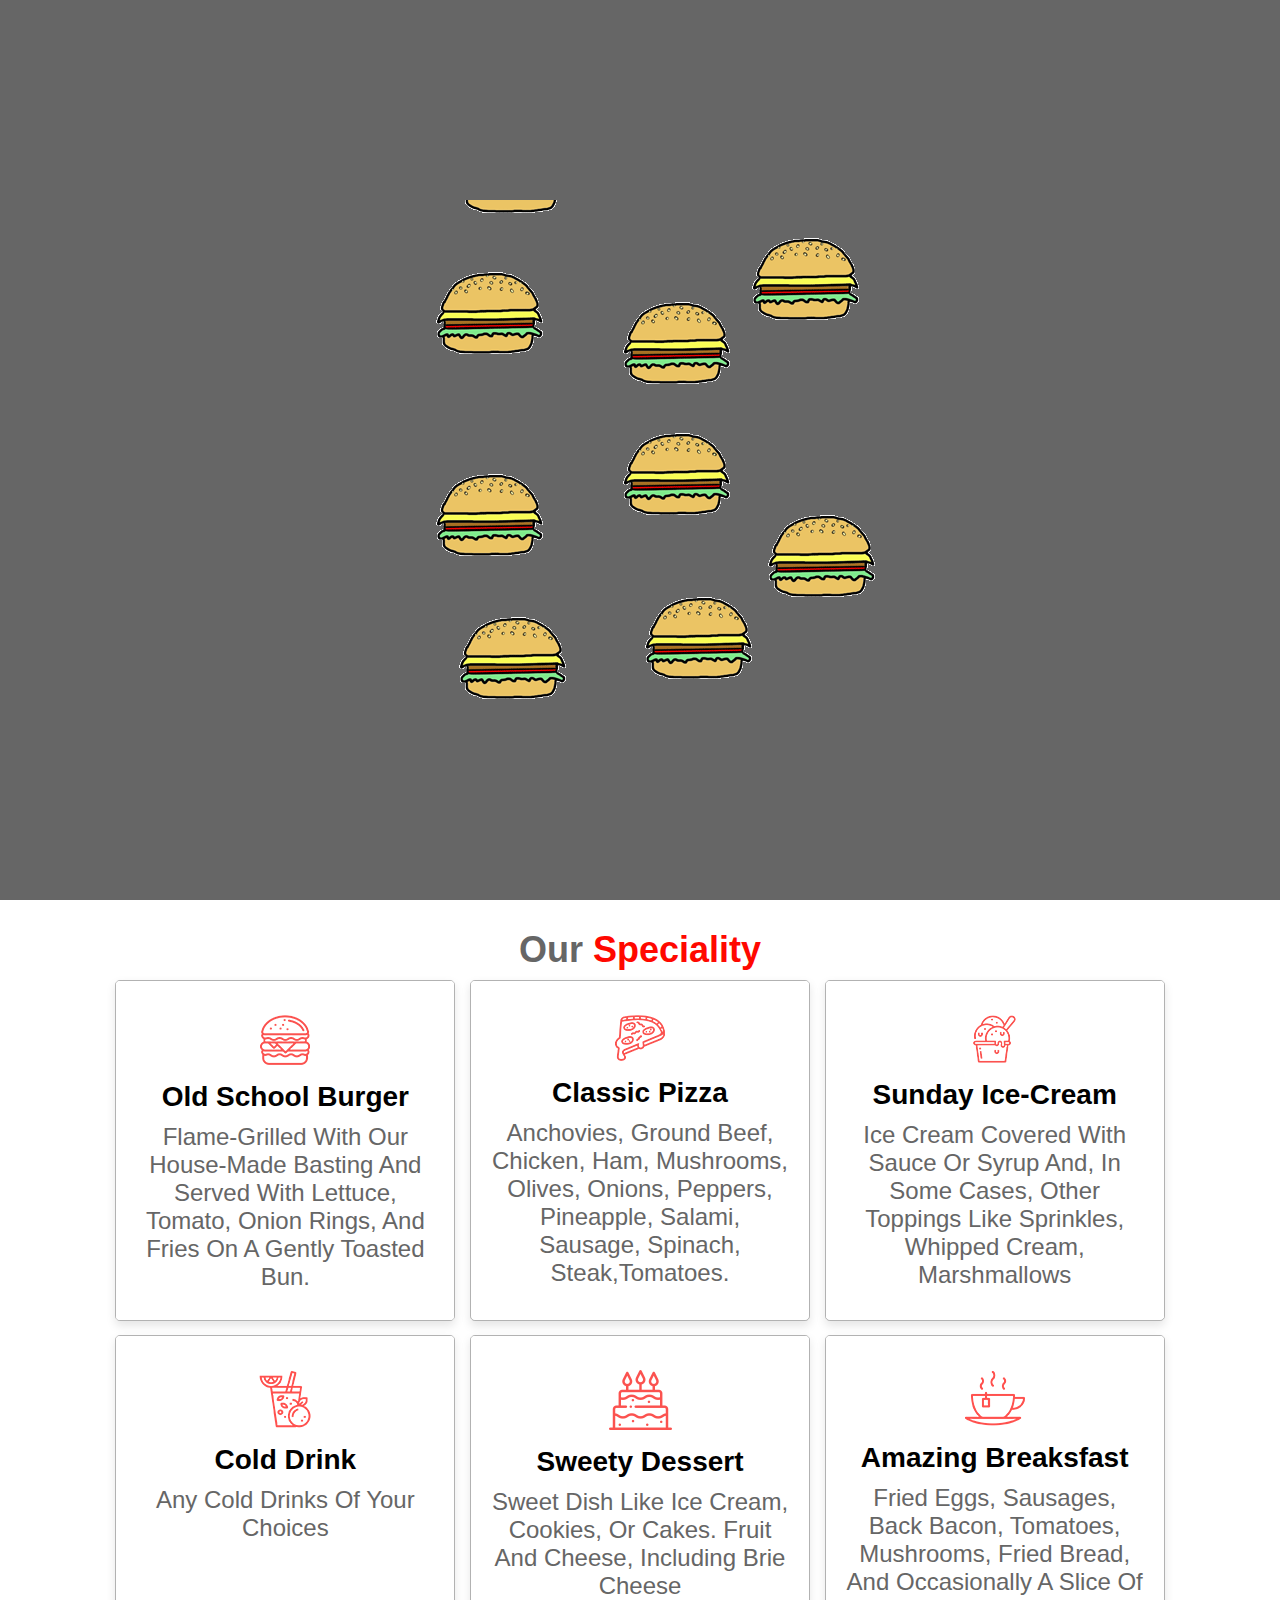
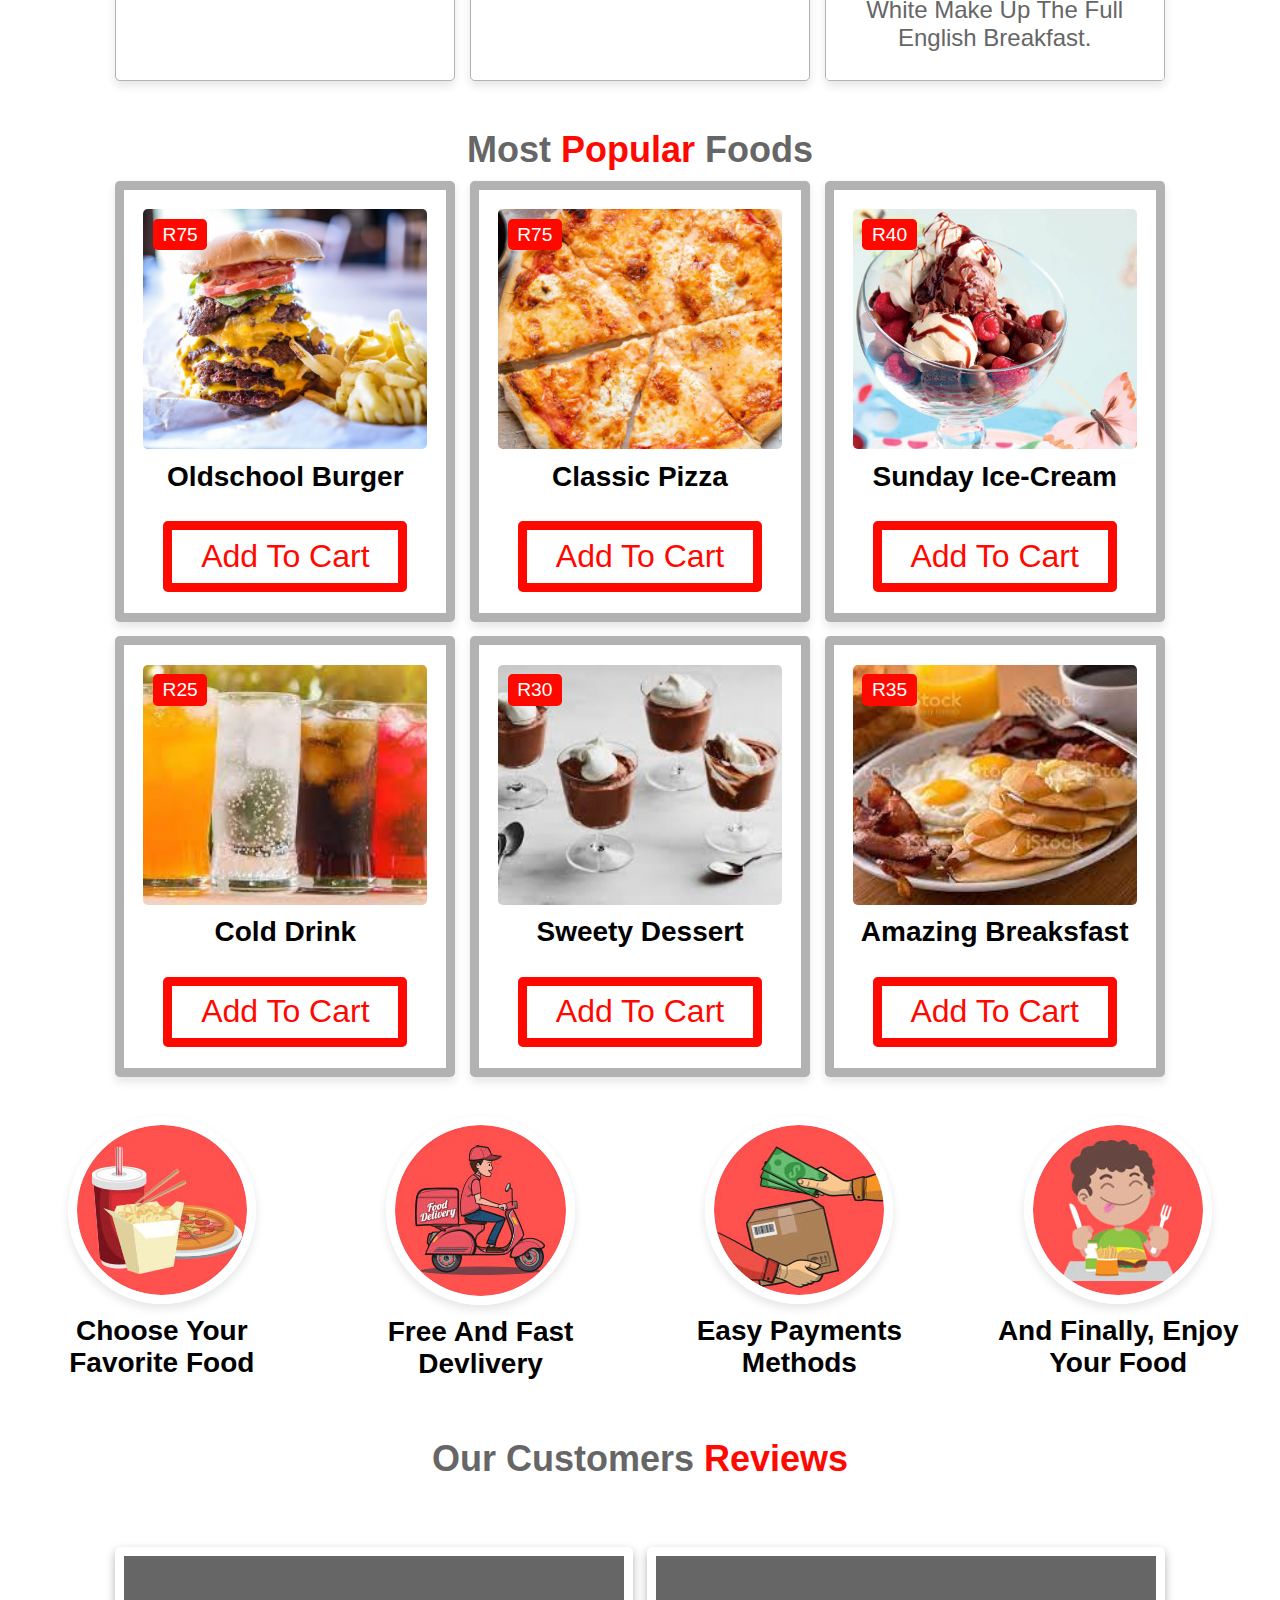
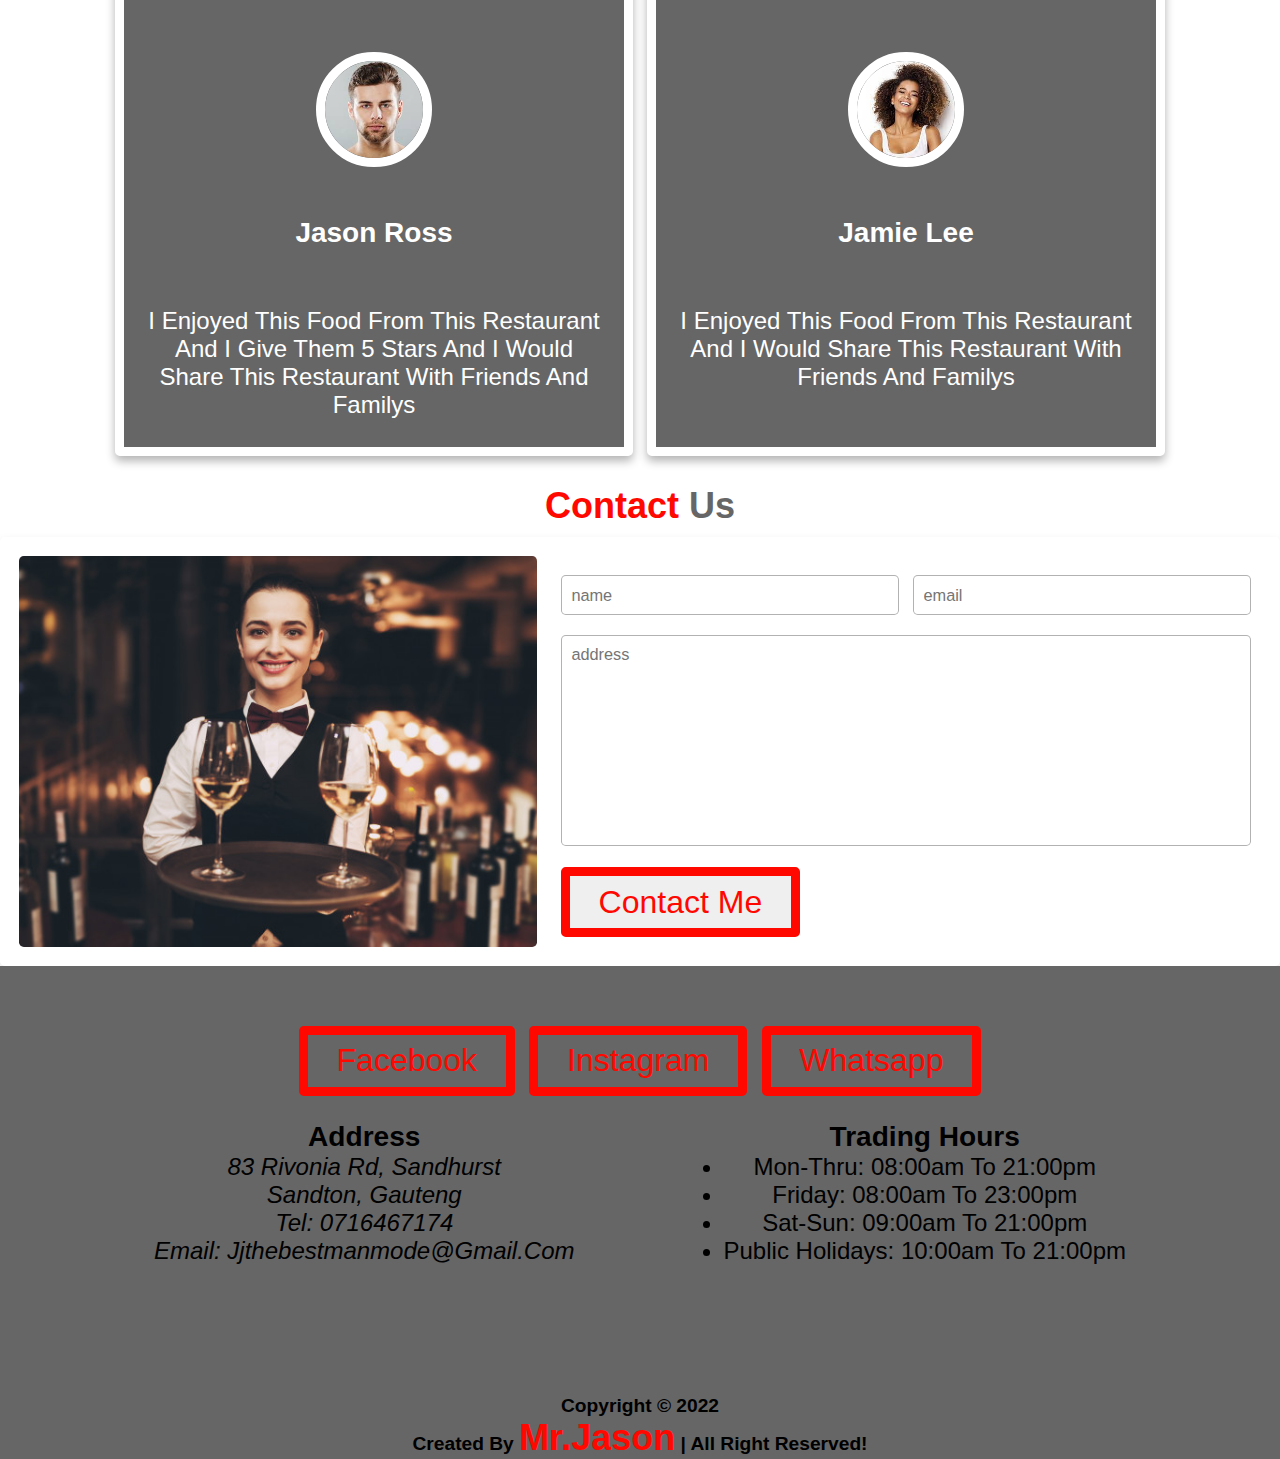
==== commit 8ca714fc: "Add files via upload" ====
--- a/index.html
+++ b/index.html
@@ -254,8 +254,12 @@
             <a href="https://www.instagram.com/oldschool_restaurant/" class="btn">Instagram</a>
             <a href="https://wa.me/27716467174" class="btn">Whatsapp</a>
         </div>
-        <div class="content">
-            <div class="left">
+        
+        <div class="ro1">
+
+            <div class="col-lg-7 ">
+  
+              <div class="content">
                 <h3>Address</h3>
                 <address>
                     83 Rivonia Rd, Sandhurst <br>
@@ -264,10 +268,10 @@
                     email: jjthebestmanmode@gmail.com <br>
                 </address>
             </div>
-            <div class="center">
-                <h1 class="credit"> Copyright &copy 2022 <br> created by <span>Mr.Jason</span> | all right reserved!</h1>
-            </div>
-            <div class="right">
+  
+  
+            </div>
+            <div class=" col-lg-5 " >
                 <h3>Trading hours</h3>
                 <ul class="trading-hours">
                     <li>Mon-Thru: 08:00am to 21:00pm</li>
@@ -276,7 +280,14 @@
                     <li>public holidays: 10:00am to 21:00pm</li>
                 </ul>
             </div>
-        </div>
+            
+        </div>
+          <div class="center">
+            <h1 class="credit"> Copyright &copy 2022 <br> created by <span>Mr.Jason</span> | all right reserved!</h1>
+        </div>
+
+
+
     </div>
     <!-- scroll top button -->
     <a href="#home" class="fas fa-angle-up" id="scroll-top" ></a>
--- a/css/style.css
+++ b/css/style.css
@@ -397,38 +397,22 @@
     gap: 1.5rem;
     justify-content: center;
     flex-wrap: wrap;
-}
-.left{
-    font-size: 24px;
-    line-height: 3rem;
-    padding-left: 2rem;
-    text-align: left;
-    
-}
-.left h3{
-    font-size: 28px;
-    color: black;
-    margin-left: 2rem;
-}
+    padding-top: 50px;
+}
+.main_footer .ro1{
+   display: flex; 
+   justify-content: space-evenly;
+   text-align: center; 
+   padding: 5px;
+   padding-top: 25px;
+   font-size: 24px;
+}
+
 .center{
     text-align: center;
-}
-.right{
-    display: flex;
-    flex-direction: column;
-    height: 50%;
-    font-size: 24px;
-    padding-right: 2rem;
-    text-align: right;
-}
-.right h3{
-    font-size: 28px;
-    color: black;
-    margin-right: 2rem;
-}
-.right .trading-hours{
-    list-style: none;
-}
+    padding-top: 125px;
+}
+
 /* scroll button */
 #scroll-top{
     position: fixed;
@@ -492,23 +476,30 @@
 }
 .product-title{
     width: 45%;
-    text-align: center;
-    font-size: 28px;
+    display: flex;
+    align-items: center;
+    font-size: 28px;
+    
 }
 .product-price{
     width: 15%;
     display: flex;
     align-items: center;
     font-size: 28px;
-    padding-right: 10px;
-}
-.product-quantity{
+    
+}
+.product-quantity {
     width: 30%;
     display: flex;
     align-items: center;
     font-size: 28px;
-    padding-left: 10px;
-}
+    padding: 20px;
+}
+
+.product-quantity > span{
+   padding-left: 50px;
+}
+
 .product-total{
     width: 10%;
     display: flex;
@@ -519,7 +510,7 @@
     width: 100%;
     display: flex;
     flex-wrap: wrap;
-    font-size: 24px;
+    font-size: 20px;
    
 }
 .product{
@@ -671,4 +662,7 @@
         font-size: 20px;
         padding-left: 120px;
     }
-}+}
+
+
+
